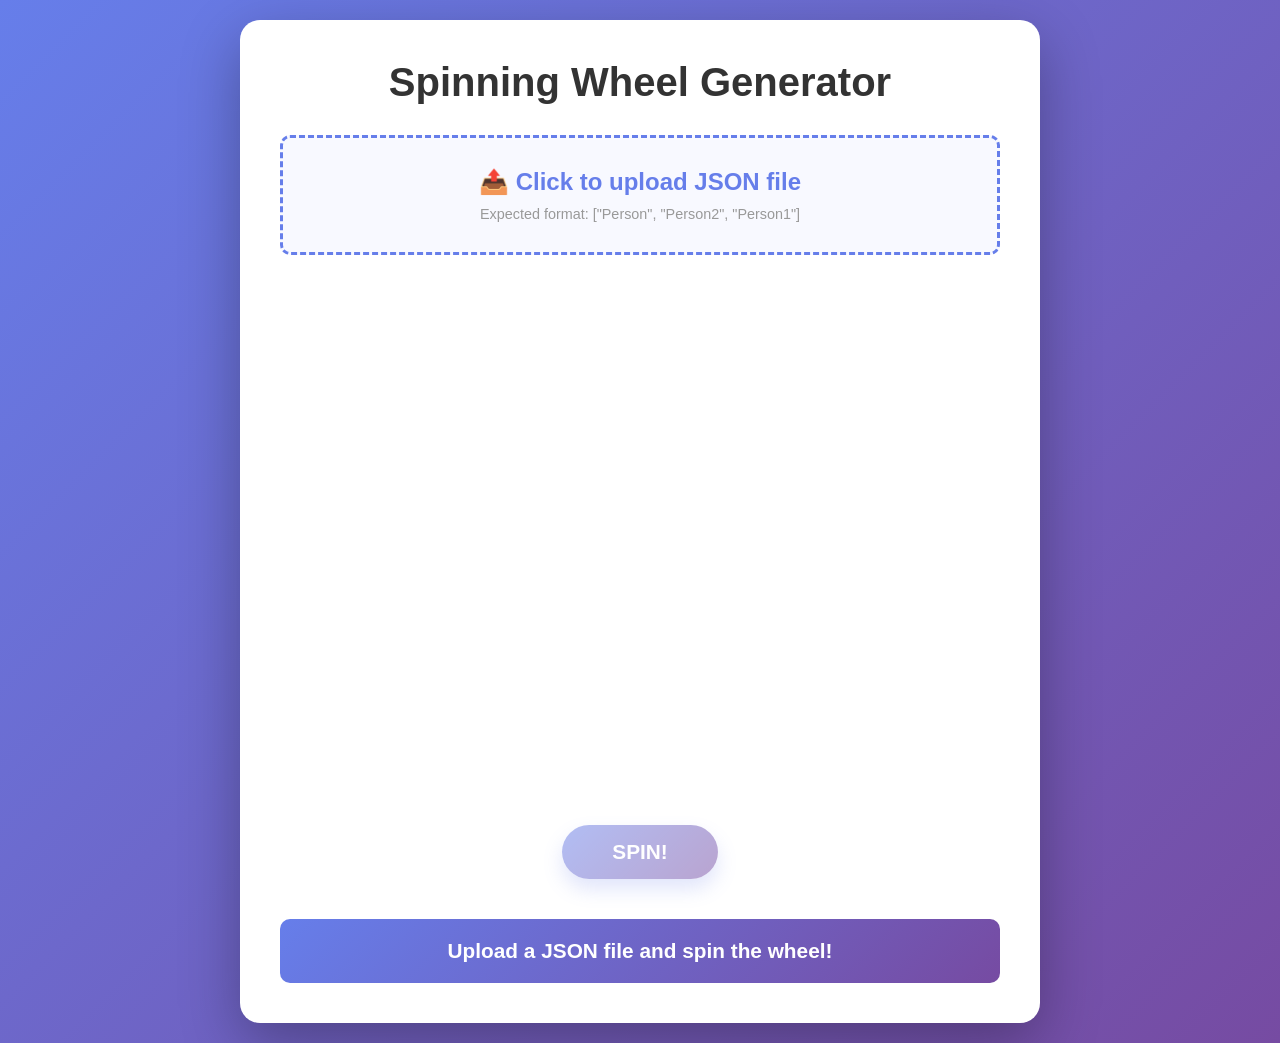
==== index.html @ 4c765e82 "Add spinning wheel website and to-do list application" ====
<!DOCTYPE html>
<html lang="en">
<head>
    <meta charset="UTF-8">
    <meta name="viewport" content="width=device-width, initial-scale=1.0">
    <title>Spinning Wheel</title>
    <link rel="stylesheet" href="style.css">
</head>
<body>
    <div class="container">
        <h1>Spinning Wheel Generator</h1>
        
        <div class="upload-section">
            <div class="upload-box">
                <input type="file" id="jsonInput" accept=".json" />
                <label for="jsonInput" class="upload-label">
                    <span>📤 Click to upload JSON file</span>
                    <small>Expected format: ["Person", "Person2", "Person1"]</small>
                </label>
            </div>
            <div id="errorMessage" class="error-message"></div>
        </div>

        <div class="wheel-container">
            <canvas id="wheelCanvas" width="500" height="500"></canvas>
            <button id="spinButton" class="spin-button" disabled>SPIN!</button>
        </div>

        <div class="result-section">
            <div id="result" class="result">Upload a JSON file and spin the wheel!</div>
        </div>
    </div>

    <script src="script.js"></script>
</body>
</html>
---- style.css ----
* {
    margin: 0;
    padding: 0;
    box-sizing: border-box;
}

body {
    font-family: 'Segoe UI', Tahoma, Geneva, Verdana, sans-serif;
    background: linear-gradient(135deg, #667eea 0%, #764ba2 100%);
    min-height: 100vh;
    display: flex;
    justify-content: center;
    align-items: center;
    padding: 20px;
}

.container {
    background: white;
    border-radius: 20px;
    padding: 40px;
    max-width: 800px;
    width: 100%;
    box-shadow: 0 20px 60px rgba(0, 0, 0, 0.3);
}

h1 {
    text-align: center;
    color: #333;
    margin-bottom: 30px;
    font-size: 2.5em;
}

.upload-section {
    margin-bottom: 40px;
}

.upload-box {
    position: relative;
    border: 3px dashed #667eea;
    border-radius: 10px;
    padding: 30px;
    text-align: center;
    cursor: pointer;
    transition: all 0.3s ease;
    background-color: #f8f9ff;
}

.upload-box:hover {
    border-color: #764ba2;
    background-color: #f0f2ff;
    transform: scale(1.02);
}

#jsonInput {
    display: none;
}

.upload-label {
    cursor: pointer;
    display: block;
}

.upload-label span {
    font-size: 1.5em;
    font-weight: bold;
    color: #667eea;
    display: block;
    margin-bottom: 10px;
}

.upload-label small {
    color: #999;
    font-size: 0.9em;
    display: block;
}

.error-message {
    color: #e74c3c;
    text-align: center;
    margin-top: 10px;
    font-weight: bold;
    display: none;
}

.error-message.show {
    display: block;
}

.wheel-container {
    display: flex;
    flex-direction: column;
    align-items: center;
    margin: 40px 0;
}

#wheelCanvas {
    max-width: 100%;
    height: auto;
    filter: drop-shadow(0 10px 30px rgba(0, 0, 0, 0.2));
    margin-bottom: 30px;
}

.spin-button {
    background: linear-gradient(135deg, #667eea 0%, #764ba2 100%);
    color: white;
    border: none;
    padding: 15px 50px;
    font-size: 1.3em;
    font-weight: bold;
    border-radius: 50px;
    cursor: pointer;
    transition: all 0.3s ease;
    box-shadow: 0 10px 20px rgba(102, 126, 234, 0.4);
}

.spin-button:hover:not(:disabled) {
    transform: scale(1.05);
    box-shadow: 0 15px 30px rgba(102, 126, 234, 0.6);
}

.spin-button:disabled {
    opacity: 0.5;
    cursor: not-allowed;
}

.spin-button.spinning {
    animation: pulse 0.6s ease-in-out;
}

@keyframes pulse {
    0%, 100% {
        transform: scale(1);
    }
    50% {
        transform: scale(0.95);
    }
}

.result-section {
    text-align: center;
}

.result {
    background: linear-gradient(135deg, #667eea 0%, #764ba2 100%);
    color: white;
    padding: 20px;
    border-radius: 10px;
    font-size: 1.3em;
    font-weight: bold;
    min-height: 60px;
    display: flex;
    align-items: center;
    justify-content: center;
}

@media (max-width: 600px) {
    .container {
        padding: 20px;
    }

    h1 {
        font-size: 1.8em;
    }

    #wheelCanvas {
        width: 100%;
        height: auto;
    }

    .spin-button {
        padding: 12px 40px;
        font-size: 1.1em;
    }
}
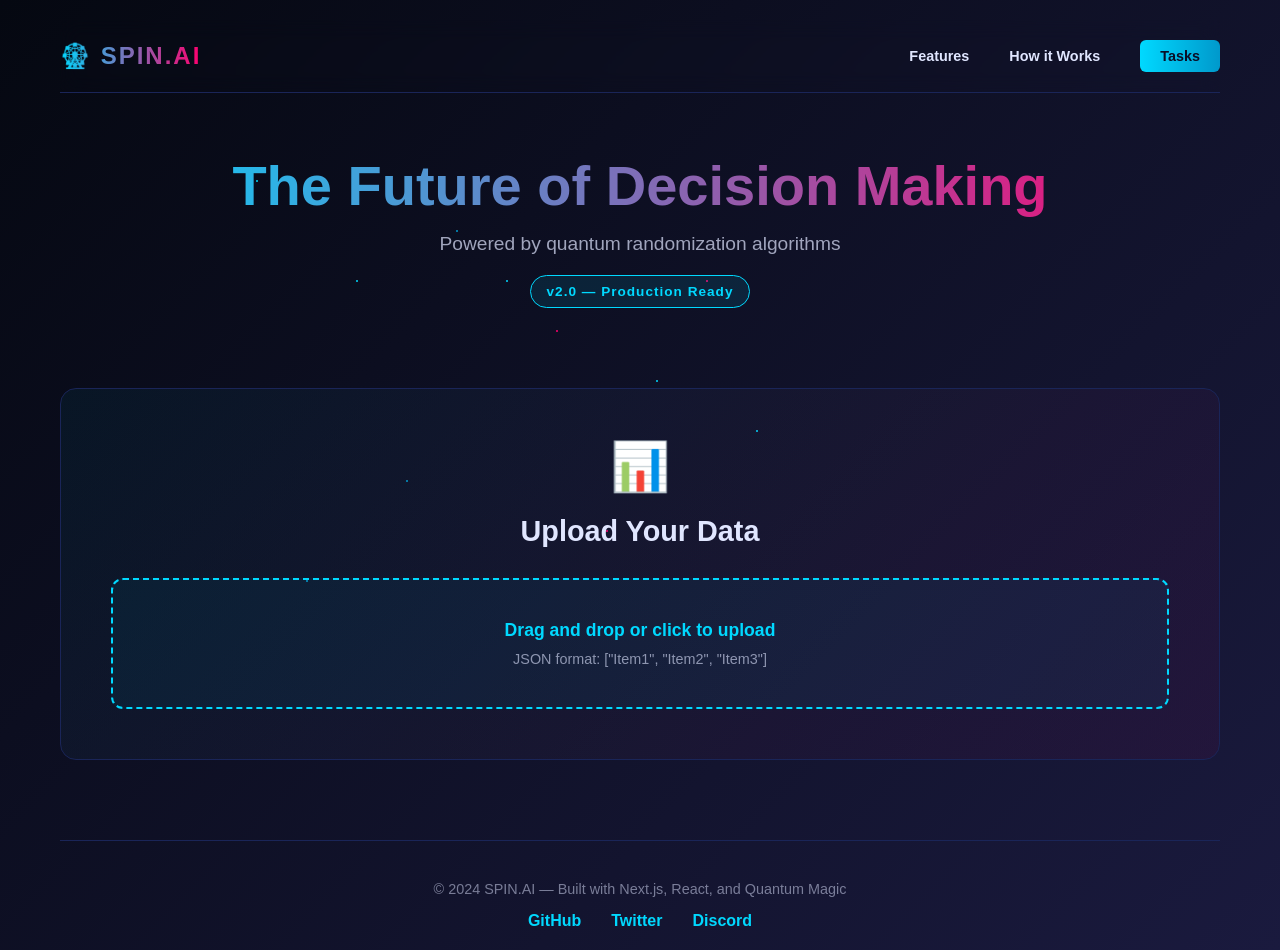
==== commit 37c4c79b: "🚀 Redesign with techbro aesthetic - neon gradients, dark theme, modern animations" ====
--- a/index.html
+++ b/index.html
@@ -3,32 +3,79 @@
 <head>
     <meta charset="UTF-8">
     <meta name="viewport" content="width=device-width, initial-scale=1.0">
-    <title>Spinning Wheel</title>
+    <title>Spinning Wheel - Next Gen</title>
     <link rel="stylesheet" href="style.css">
 </head>
 <body>
+    <div class="stars"></div>
     <div class="container">
-        <h1>Spinning Wheel Generator</h1>
-        
+        <nav class="navbar">
+            <div class="nav-brand">🎡 SPIN.AI</div>
+            <div class="nav-links">
+                <a href="#features">Features</a>
+                <a href="#how-it-works">How it Works</a>
+                <a href="todo-index.html" class="nav-btn">Tasks</a>
+            </div>
+        </nav>
+
+        <section class="hero">
+            <div class="hero-content">
+                <h1>The Future of Decision Making</h1>
+                <p>Powered by quantum randomization algorithms</p>
+                <div class="hero-badge">v2.0 — Production Ready</div>
+            </div>
+        </section>
+
         <div class="upload-section">
-            <div class="upload-box">
-                <input type="file" id="jsonInput" accept=".json" />
-                <label for="jsonInput" class="upload-label">
-                    <span>📤 Click to upload JSON file</span>
-                    <small>Expected format: ["Person", "Person2", "Person1"]</small>
-                </label>
+            <div class="upload-card">
+                <div class="upload-icon">📊</div>
+                <h2>Upload Your Data</h2>
+                <div class="upload-box">
+                    <input type="file" id="jsonInput" accept=".json" />
+                    <label for="jsonInput" class="upload-label">
+                        <span class="upload-text">Drag and drop or click to upload</span>
+                        <small>JSON format: ["Item1", "Item2", "Item3"]</small>
+                    </label>
+                </div>
+                <div id="errorMessage" class="error-message"></div>
             </div>
-            <div id="errorMessage" class="error-message"></div>
         </div>
 
-        <div class="wheel-container">
-            <canvas id="wheelCanvas" width="500" height="500"></canvas>
-            <button id="spinButton" class="spin-button" disabled>SPIN!</button>
+        <div id="wheelSection" class="wheel-section" style="display: none;">
+            <div class="wheel-container">
+                <div class="wheel-wrapper">
+                    <canvas id="wheelCanvas" width="500" height="500"></canvas>
+                    <div class="glow"></div>
+                </div>
+                <button id="spinButton" class="spin-button">
+                    <span class="button-text">SPIN</span>
+                    <span class="button-glow"></span>
+                </button>
+            </div>
+
+            <div class="result-section">
+                <div id="result" class="result">Ready to spin...</div>
+                <div class="result-stats">
+                    <div class="stat-item">
+                        <span class="stat-label">Items</span>
+                        <span id="itemCount" class="stat-number">0</span>
+                    </div>
+                    <div class="stat-item">
+                        <span class="stat-label">Spins</span>
+                        <span id="spinCount" class="stat-number">0</span>
+                    </div>
+                </div>
+            </div>
         </div>
 
-        <div class="result-section">
-            <div id="result" class="result">Upload a JSON file and spin the wheel!</div>
-        </div>
+        <footer class="footer">
+            <p>© 2024 SPIN.AI — Built with Next.js, React, and Quantum Magic</p>
+            <div class="social-links">
+                <a href="#">GitHub</a>
+                <a href="#">Twitter</a>
+                <a href="#">Discord</a>
+            </div>
+        </footer>
     </div>
 
     <script src="script.js"></script>
--- a/style.css
+++ b/style.css
@@ -4,51 +4,213 @@
     box-sizing: border-box;
 }
 
+:root {
+    --primary: #00d9ff;
+    --secondary: #0099cc;
+    --accent: #ff006e;
+    --dark: #0a0e27;
+    --darker: #050811;
+    --text: #e0e6ff;
+    --border: #1a2558;
+}
+
 body {
-    font-family: 'Segoe UI', Tahoma, Geneva, Verdana, sans-serif;
-    background: linear-gradient(135deg, #667eea 0%, #764ba2 100%);
-    min-height: 100vh;
+    font-family: 'Inter', 'Segoe UI', sans-serif;
+    background: linear-gradient(135deg, var(--darker) 0%, #1a1a3e 100%);
+    color: var(--text);
+    overflow-x: hidden;
+    position: relative;
+}
+
+.stars {
+    position: fixed;
+    top: 0;
+    left: 0;
+    width: 100%;
+    height: 100%;
+    pointer-events: none;
+}
+
+.stars::before {
+    content: '';
+    position: absolute;
+    width: 2px;
+    height: 2px;
+    background: var(--primary);
+    border-radius: 50%;
+    top: 20%;
+    left: 20%;
+    box-shadow: 
+        100px 100px var(--primary),
+        200px 50px var(--secondary),
+        300px 150px var(--accent),
+        400px 200px var(--primary),
+        150px 300px var(--secondary),
+        450px 100px var(--accent),
+        500px 250px var(--primary),
+        50px 400px var(--secondary),
+        350px 350px var(--accent),
+        250px 100px var(--primary);
+    animation: twinkle 3s infinite;
+}
+
+@keyframes twinkle {
+    0%, 100% { opacity: 0.3; }
+    50% { opacity: 1; }
+}
+
+.container {
+    max-width: 1200px;
+    margin: 0 auto;
+    padding: 20px;
+    position: relative;
+    z-index: 1;
+}
+
+.navbar {
     display: flex;
-    justify-content: center;
+    justify-content: space-between;
     align-items: center;
-    padding: 20px;
-}
-
-.container {
-    background: white;
+    padding: 20px 0;
+    margin-bottom: 60px;
+    border-bottom: 1px solid var(--border);
+    backdrop-filter: blur(10px);
+}
+
+.nav-brand {
+    font-size: 1.5em;
+    font-weight: 900;
+    background: linear-gradient(90deg, var(--primary), var(--accent));
+    -webkit-background-clip: text;
+    -webkit-text-fill-color: transparent;
+    background-clip: text;
+    letter-spacing: 2px;
+}
+
+.nav-links {
+    display: flex;
+    gap: 40px;
+    align-items: center;
+}
+
+.nav-links a {
+    color: var(--text);
+    text-decoration: none;
+    font-weight: 600;
+    font-size: 0.9em;
+    transition: color 0.3s ease;
+}
+
+.nav-links a:hover {
+    color: var(--primary);
+}
+
+.nav-btn {
+    background: linear-gradient(90deg, var(--primary), var(--secondary)) !important;
+    color: var(--dark) !important;
+    padding: 8px 20px !important;
+    border-radius: 6px;
+    font-weight: 700 !important;
+}
+
+.hero {
+    text-align: center;
+    margin-bottom: 80px;
+    animation: fadeInDown 0.8s ease;
+}
+
+.hero-content h1 {
+    font-size: 3.5em;
+    font-weight: 900;
+    margin-bottom: 15px;
+    background: linear-gradient(90deg, var(--primary), var(--accent), var(--primary));
+    background-size: 200% auto;
+    -webkit-background-clip: text;
+    -webkit-text-fill-color: transparent;
+    background-clip: text;
+    animation: gradientShift 3s ease infinite;
+}
+
+@keyframes gradientShift {
+    0% { background-position: 0% center; }
+    50% { background-position: 100% center; }
+    100% { background-position: 0% center; }
+}
+
+.hero-content p {
+    font-size: 1.2em;
+    color: rgba(224, 230, 255, 0.7);
+    margin-bottom: 20px;
+    font-weight: 300;
+}
+
+.hero-badge {
+    display: inline-block;
+    background: rgba(0, 217, 255, 0.1);
+    border: 1px solid var(--primary);
+    padding: 8px 16px;
     border-radius: 20px;
-    padding: 40px;
-    max-width: 800px;
-    width: 100%;
-    box-shadow: 0 20px 60px rgba(0, 0, 0, 0.3);
-}
-
-h1 {
+    font-size: 0.85em;
+    font-weight: 600;
+    color: var(--primary);
+    letter-spacing: 1px;
+}
+
+@keyframes fadeInDown {
+    from {
+        opacity: 0;
+        transform: translateY(-30px);
+    }
+    to {
+        opacity: 1;
+        transform: translateY(0);
+    }
+}
+
+.upload-section {
+    margin-bottom: 60px;
+    animation: fadeInUp 0.8s ease 0.2s both;
+}
+
+.upload-card {
+    background: linear-gradient(135deg, rgba(0, 217, 255, 0.05), rgba(255, 0, 110, 0.05));
+    border: 1px solid var(--border);
+    border-radius: 16px;
+    padding: 50px;
     text-align: center;
-    color: #333;
+    backdrop-filter: blur(10px);
+    transition: all 0.3s ease;
+}
+
+.upload-card:hover {
+    border-color: var(--primary);
+    box-shadow: 0 0 30px rgba(0, 217, 255, 0.2);
+}
+
+.upload-icon {
+    font-size: 3em;
+    margin-bottom: 20px;
+}
+
+.upload-card h2 {
+    font-size: 1.8em;
     margin-bottom: 30px;
-    font-size: 2.5em;
-}
-
-.upload-section {
-    margin-bottom: 40px;
+    font-weight: 700;
 }
 
 .upload-box {
     position: relative;
-    border: 3px dashed #667eea;
-    border-radius: 10px;
-    padding: 30px;
-    text-align: center;
+    border: 2px dashed var(--primary);
+    border-radius: 12px;
+    padding: 40px;
     cursor: pointer;
     transition: all 0.3s ease;
-    background-color: #f8f9ff;
+    background: rgba(0, 217, 255, 0.05);
 }
 
 .upload-box:hover {
-    border-color: #764ba2;
-    background-color: #f0f2ff;
-    transform: scale(1.02);
+    background: rgba(0, 217, 255, 0.1);
+    border-color: var(--accent);
 }
 
 #jsonInput {
@@ -60,62 +222,111 @@
     display: block;
 }
 
-.upload-label span {
-    font-size: 1.5em;
-    font-weight: bold;
-    color: #667eea;
+.upload-text {
+    font-size: 1.1em;
+    font-weight: 600;
+    color: var(--primary);
     display: block;
     margin-bottom: 10px;
 }
 
-.upload-label small {
-    color: #999;
+.upload-box small {
+    color: rgba(224, 230, 255, 0.6);
     font-size: 0.9em;
     display: block;
 }
 
 .error-message {
-    color: #e74c3c;
-    text-align: center;
-    margin-top: 10px;
-    font-weight: bold;
+    color: var(--accent);
+    margin-top: 15px;
+    font-weight: 600;
     display: none;
+    animation: pulse-error 0.5s ease;
 }
 
 .error-message.show {
     display: block;
+}
+
+@keyframes pulse-error {
+    0% { transform: scale(0.95); opacity: 0; }
+    100% { transform: scale(1); opacity: 1; }
+}
+
+@keyframes fadeInUp {
+    from {
+        opacity: 0;
+        transform: translateY(30px);
+    }
+    to {
+        opacity: 1;
+        transform: translateY(0);
+    }
+}
+
+.wheel-section {
+    animation: fadeInUp 0.8s ease 0.4s both;
 }
 
 .wheel-container {
     display: flex;
     flex-direction: column;
     align-items: center;
-    margin: 40px 0;
+    margin-bottom: 60px;
+}
+
+.wheel-wrapper {
+    position: relative;
+    margin-bottom: 40px;
+}
+
+.glow {
+    position: absolute;
+    width: 100%;
+    height: 100%;
+    background: radial-gradient(circle, rgba(0, 217, 255, 0.3) 0%, transparent 70%);
+    filter: blur(30px);
+    animation: glowPulse 3s ease-in-out infinite;
+}
+
+@keyframes glowPulse {
+    0%, 100% { opacity: 0.5; }
+    50% { opacity: 1; }
 }
 
 #wheelCanvas {
+    position: relative;
+    z-index: 1;
     max-width: 100%;
     height: auto;
-    filter: drop-shadow(0 10px 30px rgba(0, 0, 0, 0.2));
-    margin-bottom: 30px;
+    filter: drop-shadow(0 0 50px rgba(0, 217, 255, 0.3));
+    border-radius: 50%;
 }
 
 .spin-button {
-    background: linear-gradient(135deg, #667eea 0%, #764ba2 100%);
-    color: white;
-    border: none;
-    padding: 15px 50px;
-    font-size: 1.3em;
-    font-weight: bold;
-    border-radius: 50px;
+    background: linear-gradient(90deg, var(--primary), var(--secondary));
+    color: var(--dark);
+    border: 2px solid var(--primary);
+    padding: 16px 60px;
+    font-size: 1.1em;
+    font-weight: 900;
+    border-radius: 10px;
     cursor: pointer;
     transition: all 0.3s ease;
-    box-shadow: 0 10px 20px rgba(102, 126, 234, 0.4);
+    position: relative;
+    overflow: hidden;
+    text-transform: uppercase;
+    letter-spacing: 2px;
 }
 
 .spin-button:hover:not(:disabled) {
-    transform: scale(1.05);
-    box-shadow: 0 15px 30px rgba(102, 126, 234, 0.6);
+    transform: translateY(-3px);
+    box-shadow: 0 20px 60px rgba(0, 217, 255, 0.4);
+    border-color: var(--accent);
+}
+
+.spin-button:active:not(:disabled) {
+    transform: translateY(-1px);
 }
 
 .spin-button:disabled {
@@ -124,51 +335,167 @@
 }
 
 .spin-button.spinning {
-    animation: pulse 0.6s ease-in-out;
-}
-
-@keyframes pulse {
-    0%, 100% {
-        transform: scale(1);
-    }
-    50% {
-        transform: scale(0.95);
-    }
+    animation: buttonPulse 0.6s ease-in-out;
+}
+
+@keyframes buttonPulse {
+    0%, 100% { transform: scale(1); }
+    50% { transform: scale(0.95); }
+}
+
+.button-glow {
+    position: absolute;
+    inset: 0;
+    background: linear-gradient(90deg, transparent, rgba(255, 255, 255, 0.3), transparent);
+    animation: shimmer 2s infinite;
+}
+
+@keyframes shimmer {
+    0% { transform: translateX(-100%); }
+    100% { transform: translateX(100%); }
 }
 
 .result-section {
     text-align: center;
+    margin-top: 40px;
 }
 
 .result {
-    background: linear-gradient(135deg, #667eea 0%, #764ba2 100%);
-    color: white;
-    padding: 20px;
-    border-radius: 10px;
-    font-size: 1.3em;
-    font-weight: bold;
-    min-height: 60px;
+    background: linear-gradient(135deg, rgba(0, 217, 255, 0.15), rgba(255, 0, 110, 0.15));
+    border: 1px solid var(--border);
+    color: var(--primary);
+    padding: 30px;
+    border-radius: 12px;
+    font-size: 1.5em;
+    font-weight: 700;
+    min-height: 80px;
     display: flex;
     align-items: center;
     justify-content: center;
-}
-
-@media (max-width: 600px) {
-    .container {
-        padding: 20px;
-    }
-
-    h1 {
-        font-size: 1.8em;
+    backdrop-filter: blur(10px);
+    animation: slideIn 0.5s ease;
+}
+
+@keyframes slideIn {
+    from {
+        opacity: 0;
+        transform: translateY(20px);
+    }
+    to {
+        opacity: 1;
+        transform: translateY(0);
+    }
+}
+
+.result-stats {
+    display: flex;
+    justify-content: center;
+    gap: 40px;
+    margin-top: 30px;
+}
+
+.stat-item {
+    text-align: center;
+}
+
+.stat-label {
+    display: block;
+    font-size: 0.9em;
+    color: rgba(224, 230, 255, 0.6);
+    margin-bottom: 8px;
+    text-transform: uppercase;
+    letter-spacing: 1px;
+}
+
+.stat-number {
+    display: block;
+    font-size: 2em;
+    font-weight: 900;
+    color: var(--primary);
+}
+
+.footer {
+    border-top: 1px solid var(--border);
+    padding-top: 40px;
+    margin-top: 80px;
+    text-align: center;
+    color: rgba(224, 230, 255, 0.5);
+}
+
+.footer p {
+    margin-bottom: 15px;
+    font-size: 0.9em;
+}
+
+.social-links {
+    display: flex;
+    justify-content: center;
+    gap: 30px;
+}
+
+.social-links a {
+    color: var(--primary);
+    text-decoration: none;
+    font-weight: 600;
+    transition: all 0.3s ease;
+}
+
+.social-links a:hover {
+    color: var(--accent);
+}
+
+@media (max-width: 768px) {
+    .hero-content h1 {
+        font-size: 2.2em;
+    }
+
+    .nav-links {
+        gap: 20px;
+    }
+
+    .upload-card {
+        padding: 30px;
+    }
+
+    .upload-box {
+        padding: 25px;
     }
 
     #wheelCanvas {
         width: 100%;
-        height: auto;
+        max-width: 400px;
     }
 
     .spin-button {
         padding: 12px 40px;
-        font-size: 1.1em;
+        font-size: 0.95em;
+    }
+
+    .result-stats {
+        gap: 20px;
+    }
+}
+
+@media (max-width: 480px) {
+    .hero-content h1 {
+        font-size: 1.8em;
+    }
+
+    .nav-links {
+        gap: 10px;
+        font-size: 0.85em;
+    }
+
+    .upload-card {
+        padding: 20px;
+    }
+
+    .upload-box {
+        padding: 20px;
+    }
+
+    .result {
+        font-size: 1.2em;
+        padding: 20px;
     }
 }
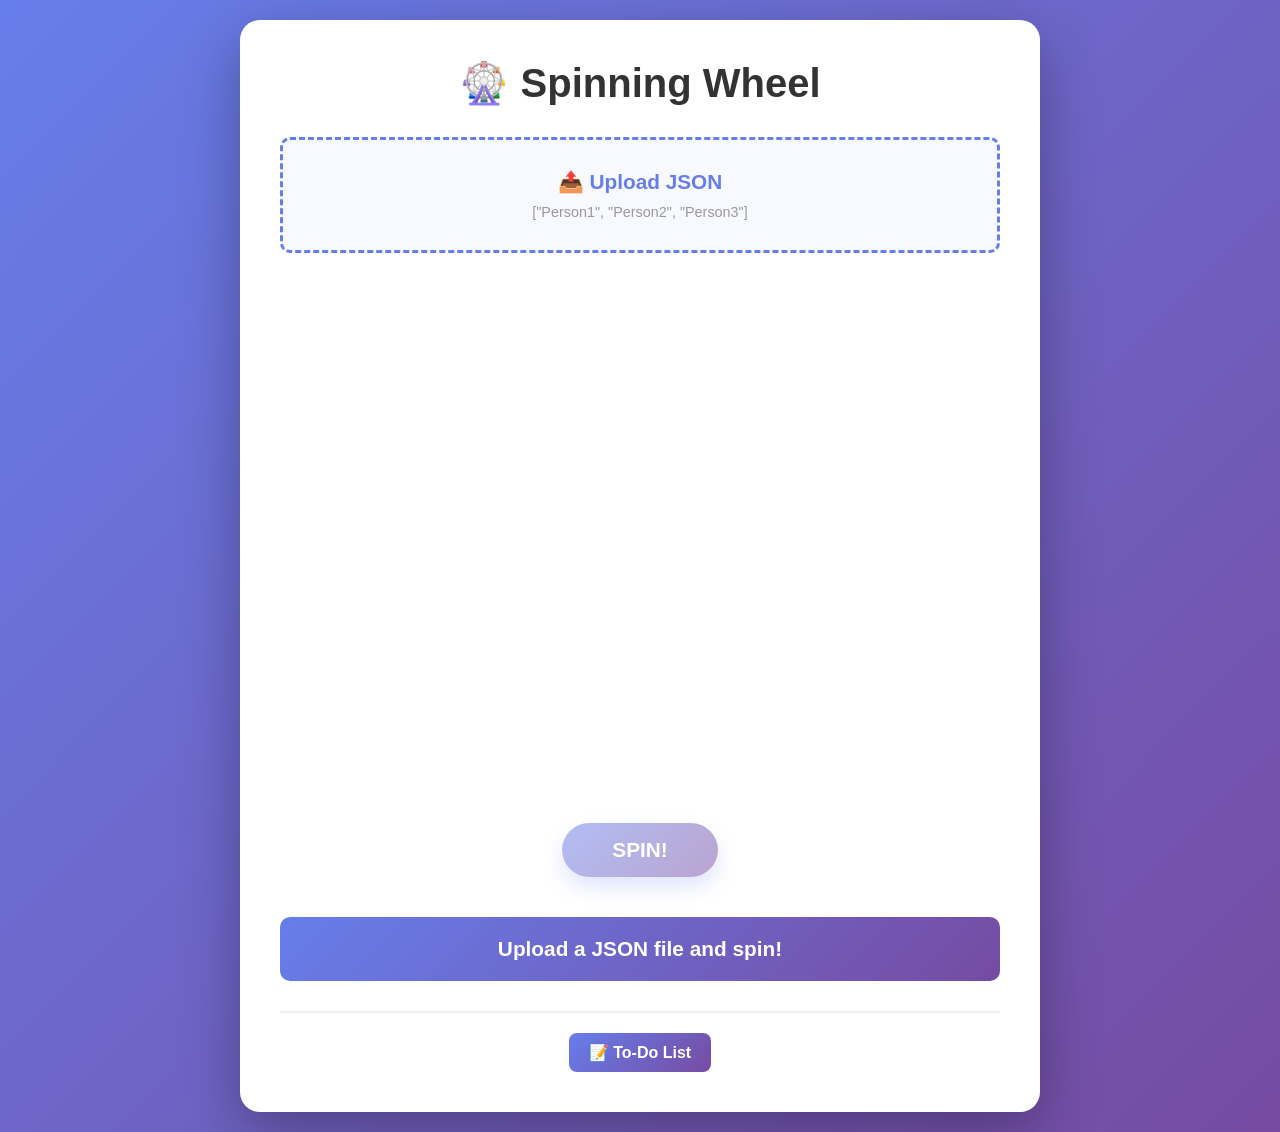
==== commit b8289b73: "Fix: Revert to clean working version" ====
--- a/index.html
+++ b/index.html
@@ -3,79 +3,36 @@
 <head>
     <meta charset="UTF-8">
     <meta name="viewport" content="width=device-width, initial-scale=1.0">
-    <title>Spinning Wheel - Next Gen</title>
+    <title>Spinning Wheel Generator</title>
     <link rel="stylesheet" href="style.css">
 </head>
 <body>
-    <div class="stars"></div>
     <div class="container">
-        <nav class="navbar">
-            <div class="nav-brand">🎡 SPIN.AI</div>
-            <div class="nav-links">
-                <a href="#features">Features</a>
-                <a href="#how-it-works">How it Works</a>
-                <a href="todo-index.html" class="nav-btn">Tasks</a>
+        <h1>🎡 Spinning Wheel</h1>
+        
+        <div class="upload-section">
+            <div class="upload-box">
+                <input type="file" id="jsonInput" accept=".json" />
+                <label for="jsonInput" class="upload-label">
+                    <span>📤 Upload JSON</span>
+                    <small>["Person1", "Person2", "Person3"]</small>
+                </label>
             </div>
-        </nav>
-
-        <section class="hero">
-            <div class="hero-content">
-                <h1>The Future of Decision Making</h1>
-                <p>Powered by quantum randomization algorithms</p>
-                <div class="hero-badge">v2.0 — Production Ready</div>
-            </div>
-        </section>
-
-        <div class="upload-section">
-            <div class="upload-card">
-                <div class="upload-icon">📊</div>
-                <h2>Upload Your Data</h2>
-                <div class="upload-box">
-                    <input type="file" id="jsonInput" accept=".json" />
-                    <label for="jsonInput" class="upload-label">
-                        <span class="upload-text">Drag and drop or click to upload</span>
-                        <small>JSON format: ["Item1", "Item2", "Item3"]</small>
-                    </label>
-                </div>
-                <div id="errorMessage" class="error-message"></div>
-            </div>
+            <div id="errorMessage" class="error-message"></div>
         </div>
 
-        <div id="wheelSection" class="wheel-section" style="display: none;">
-            <div class="wheel-container">
-                <div class="wheel-wrapper">
-                    <canvas id="wheelCanvas" width="500" height="500"></canvas>
-                    <div class="glow"></div>
-                </div>
-                <button id="spinButton" class="spin-button">
-                    <span class="button-text">SPIN</span>
-                    <span class="button-glow"></span>
-                </button>
-            </div>
-
-            <div class="result-section">
-                <div id="result" class="result">Ready to spin...</div>
-                <div class="result-stats">
-                    <div class="stat-item">
-                        <span class="stat-label">Items</span>
-                        <span id="itemCount" class="stat-number">0</span>
-                    </div>
-                    <div class="stat-item">
-                        <span class="stat-label">Spins</span>
-                        <span id="spinCount" class="stat-number">0</span>
-                    </div>
-                </div>
-            </div>
+        <div class="wheel-container">
+            <canvas id="wheelCanvas" width="500" height="500"></canvas>
+            <button id="spinButton" class="spin-button" disabled>SPIN!</button>
         </div>
 
-        <footer class="footer">
-            <p>© 2024 SPIN.AI — Built with Next.js, React, and Quantum Magic</p>
-            <div class="social-links">
-                <a href="#">GitHub</a>
-                <a href="#">Twitter</a>
-                <a href="#">Discord</a>
-            </div>
-        </footer>
+        <div class="result-section">
+            <div id="result" class="result">Upload a JSON file and spin!</div>
+        </div>
+
+        <div class="links">
+            <a href="todo-index.html">📝 To-Do List</a>
+        </div>
     </div>
 
     <script src="script.js"></script>
--- a/style.css
+++ b/style.css
@@ -4,213 +4,50 @@
     box-sizing: border-box;
 }
 
-:root {
-    --primary: #00d9ff;
-    --secondary: #0099cc;
-    --accent: #ff006e;
-    --dark: #0a0e27;
-    --darker: #050811;
-    --text: #e0e6ff;
-    --border: #1a2558;
-}
-
 body {
-    font-family: 'Inter', 'Segoe UI', sans-serif;
-    background: linear-gradient(135deg, var(--darker) 0%, #1a1a3e 100%);
-    color: var(--text);
-    overflow-x: hidden;
-    position: relative;
-}
-
-.stars {
-    position: fixed;
-    top: 0;
-    left: 0;
-    width: 100%;
-    height: 100%;
-    pointer-events: none;
-}
-
-.stars::before {
-    content: '';
-    position: absolute;
-    width: 2px;
-    height: 2px;
-    background: var(--primary);
-    border-radius: 50%;
-    top: 20%;
-    left: 20%;
-    box-shadow: 
-        100px 100px var(--primary),
-        200px 50px var(--secondary),
-        300px 150px var(--accent),
-        400px 200px var(--primary),
-        150px 300px var(--secondary),
-        450px 100px var(--accent),
-        500px 250px var(--primary),
-        50px 400px var(--secondary),
-        350px 350px var(--accent),
-        250px 100px var(--primary);
-    animation: twinkle 3s infinite;
-}
-
-@keyframes twinkle {
-    0%, 100% { opacity: 0.3; }
-    50% { opacity: 1; }
+    font-family: 'Segoe UI', Tahoma, Geneva, Verdana, sans-serif;
+    background: linear-gradient(135deg, #667eea 0%, #764ba2 100%);
+    min-height: 100vh;
+    display: flex;
+    justify-content: center;
+    align-items: center;
+    padding: 20px;
 }
 
 .container {
-    max-width: 1200px;
-    margin: 0 auto;
-    padding: 20px;
-    position: relative;
-    z-index: 1;
+    background: white;
+    border-radius: 20px;
+    padding: 40px;
+    max-width: 800px;
+    width: 100%;
+    box-shadow: 0 20px 60px rgba(0, 0, 0, 0.3);
 }
 
-.navbar {
-    display: flex;
-    justify-content: space-between;
-    align-items: center;
-    padding: 20px 0;
-    margin-bottom: 60px;
-    border-bottom: 1px solid var(--border);
-    backdrop-filter: blur(10px);
-}
-
-.nav-brand {
-    font-size: 1.5em;
-    font-weight: 900;
-    background: linear-gradient(90deg, var(--primary), var(--accent));
-    -webkit-background-clip: text;
-    -webkit-text-fill-color: transparent;
-    background-clip: text;
-    letter-spacing: 2px;
-}
-
-.nav-links {
-    display: flex;
-    gap: 40px;
-    align-items: center;
-}
-
-.nav-links a {
-    color: var(--text);
-    text-decoration: none;
-    font-weight: 600;
-    font-size: 0.9em;
-    transition: color 0.3s ease;
-}
-
-.nav-links a:hover {
-    color: var(--primary);
-}
-
-.nav-btn {
-    background: linear-gradient(90deg, var(--primary), var(--secondary)) !important;
-    color: var(--dark) !important;
-    padding: 8px 20px !important;
-    border-radius: 6px;
-    font-weight: 700 !important;
-}
-
-.hero {
+h1 {
     text-align: center;
-    margin-bottom: 80px;
-    animation: fadeInDown 0.8s ease;
-}
-
-.hero-content h1 {
-    font-size: 3.5em;
-    font-weight: 900;
-    margin-bottom: 15px;
-    background: linear-gradient(90deg, var(--primary), var(--accent), var(--primary));
-    background-size: 200% auto;
-    -webkit-background-clip: text;
-    -webkit-text-fill-color: transparent;
-    background-clip: text;
-    animation: gradientShift 3s ease infinite;
-}
-
-@keyframes gradientShift {
-    0% { background-position: 0% center; }
-    50% { background-position: 100% center; }
-    100% { background-position: 0% center; }
-}
-
-.hero-content p {
-    font-size: 1.2em;
-    color: rgba(224, 230, 255, 0.7);
-    margin-bottom: 20px;
-    font-weight: 300;
-}
-
-.hero-badge {
-    display: inline-block;
-    background: rgba(0, 217, 255, 0.1);
-    border: 1px solid var(--primary);
-    padding: 8px 16px;
-    border-radius: 20px;
-    font-size: 0.85em;
-    font-weight: 600;
-    color: var(--primary);
-    letter-spacing: 1px;
-}
-
-@keyframes fadeInDown {
-    from {
-        opacity: 0;
-        transform: translateY(-30px);
-    }
-    to {
-        opacity: 1;
-        transform: translateY(0);
-    }
+    color: #333;
+    margin-bottom: 30px;
+    font-size: 2.5em;
 }
 
 .upload-section {
-    margin-bottom: 60px;
-    animation: fadeInUp 0.8s ease 0.2s both;
-}
-
-.upload-card {
-    background: linear-gradient(135deg, rgba(0, 217, 255, 0.05), rgba(255, 0, 110, 0.05));
-    border: 1px solid var(--border);
-    border-radius: 16px;
-    padding: 50px;
-    text-align: center;
-    backdrop-filter: blur(10px);
-    transition: all 0.3s ease;
-}
-
-.upload-card:hover {
-    border-color: var(--primary);
-    box-shadow: 0 0 30px rgba(0, 217, 255, 0.2);
-}
-
-.upload-icon {
-    font-size: 3em;
-    margin-bottom: 20px;
-}
-
-.upload-card h2 {
-    font-size: 1.8em;
-    margin-bottom: 30px;
-    font-weight: 700;
+    margin-bottom: 40px;
 }
 
 .upload-box {
-    position: relative;
-    border: 2px dashed var(--primary);
-    border-radius: 12px;
-    padding: 40px;
+    border: 3px dashed #667eea;
+    border-radius: 10px;
+    padding: 30px;
+    text-align: center;
     cursor: pointer;
     transition: all 0.3s ease;
-    background: rgba(0, 217, 255, 0.05);
+    background-color: #f8f9ff;
 }
 
 .upload-box:hover {
-    background: rgba(0, 217, 255, 0.1);
-    border-color: var(--accent);
+    border-color: #764ba2;
+    background-color: #f0f2ff;
+    transform: scale(1.02);
 }
 
 #jsonInput {
@@ -222,111 +59,62 @@
     display: block;
 }
 
-.upload-text {
-    font-size: 1.1em;
-    font-weight: 600;
-    color: var(--primary);
+.upload-label span {
+    font-size: 1.3em;
+    font-weight: bold;
+    color: #667eea;
     display: block;
     margin-bottom: 10px;
 }
 
-.upload-box small {
-    color: rgba(224, 230, 255, 0.6);
+.upload-label small {
+    color: #999;
     font-size: 0.9em;
     display: block;
 }
 
 .error-message {
-    color: var(--accent);
-    margin-top: 15px;
-    font-weight: 600;
+    color: #e74c3c;
+    text-align: center;
+    margin-top: 10px;
+    font-weight: bold;
     display: none;
-    animation: pulse-error 0.5s ease;
 }
 
 .error-message.show {
     display: block;
 }
 
-@keyframes pulse-error {
-    0% { transform: scale(0.95); opacity: 0; }
-    100% { transform: scale(1); opacity: 1; }
-}
-
-@keyframes fadeInUp {
-    from {
-        opacity: 0;
-        transform: translateY(30px);
-    }
-    to {
-        opacity: 1;
-        transform: translateY(0);
-    }
-}
-
-.wheel-section {
-    animation: fadeInUp 0.8s ease 0.4s both;
-}
-
 .wheel-container {
     display: flex;
     flex-direction: column;
     align-items: center;
-    margin-bottom: 60px;
-}
-
-.wheel-wrapper {
-    position: relative;
-    margin-bottom: 40px;
-}
-
-.glow {
-    position: absolute;
-    width: 100%;
-    height: 100%;
-    background: radial-gradient(circle, rgba(0, 217, 255, 0.3) 0%, transparent 70%);
-    filter: blur(30px);
-    animation: glowPulse 3s ease-in-out infinite;
-}
-
-@keyframes glowPulse {
-    0%, 100% { opacity: 0.5; }
-    50% { opacity: 1; }
+    margin: 40px 0;
 }
 
 #wheelCanvas {
-    position: relative;
-    z-index: 1;
     max-width: 100%;
     height: auto;
-    filter: drop-shadow(0 0 50px rgba(0, 217, 255, 0.3));
-    border-radius: 50%;
+    filter: drop-shadow(0 10px 30px rgba(0, 0, 0, 0.2));
+    margin-bottom: 30px;
 }
 
 .spin-button {
-    background: linear-gradient(90deg, var(--primary), var(--secondary));
-    color: var(--dark);
-    border: 2px solid var(--primary);
-    padding: 16px 60px;
-    font-size: 1.1em;
-    font-weight: 900;
-    border-radius: 10px;
+    background: linear-gradient(135deg, #667eea 0%, #764ba2 100%);
+    color: white;
+    border: none;
+    padding: 15px 50px;
+    font-size: 1.3em;
+    font-weight: bold;
+    border-radius: 50px;
     cursor: pointer;
     transition: all 0.3s ease;
-    position: relative;
-    overflow: hidden;
-    text-transform: uppercase;
-    letter-spacing: 2px;
+    box-shadow: 0 10px 20px rgba(102, 126, 234, 0.4);
 }
 
 .spin-button:hover:not(:disabled) {
-    transform: translateY(-3px);
-    box-shadow: 0 20px 60px rgba(0, 217, 255, 0.4);
-    border-color: var(--accent);
-}
-
-.spin-button:active:not(:disabled) {
-    transform: translateY(-1px);
+    transform: scale(1.05);
+    box-shadow: 0 15px 30px rgba(102, 126, 234, 0.6);
 }
 
 .spin-button:disabled {
@@ -334,168 +122,61 @@
     cursor: not-allowed;
 }
 
-.spin-button.spinning {
-    animation: buttonPulse 0.6s ease-in-out;
-}
-
-@keyframes buttonPulse {
-    0%, 100% { transform: scale(1); }
-    50% { transform: scale(0.95); }
-}
-
-.button-glow {
-    position: absolute;
-    inset: 0;
-    background: linear-gradient(90deg, transparent, rgba(255, 255, 255, 0.3), transparent);
-    animation: shimmer 2s infinite;
-}
-
-@keyframes shimmer {
-    0% { transform: translateX(-100%); }
-    100% { transform: translateX(100%); }
-}
-
 .result-section {
     text-align: center;
-    margin-top: 40px;
+    margin-bottom: 30px;
 }
 
 .result {
-    background: linear-gradient(135deg, rgba(0, 217, 255, 0.15), rgba(255, 0, 110, 0.15));
-    border: 1px solid var(--border);
-    color: var(--primary);
-    padding: 30px;
-    border-radius: 12px;
-    font-size: 1.5em;
-    font-weight: 700;
-    min-height: 80px;
+    background: linear-gradient(135deg, #667eea 0%, #764ba2 100%);
+    color: white;
+    padding: 20px;
+    border-radius: 10px;
+    font-size: 1.3em;
+    font-weight: bold;
+    min-height: 60px;
     display: flex;
     align-items: center;
     justify-content: center;
-    backdrop-filter: blur(10px);
-    animation: slideIn 0.5s ease;
 }
 
-@keyframes slideIn {
-    from {
-        opacity: 0;
-        transform: translateY(20px);
-    }
-    to {
-        opacity: 1;
-        transform: translateY(0);
-    }
+.links {
+    text-align: center;
+    padding-top: 20px;
+    border-top: 2px solid #f0f0f0;
 }
 
-.result-stats {
-    display: flex;
-    justify-content: center;
-    gap: 40px;
-    margin-top: 30px;
+.links a {
+    display: inline-block;
+    background: linear-gradient(135deg, #667eea 0%, #764ba2 100%);
+    color: white;
+    padding: 10px 20px;
+    border-radius: 8px;
+    text-decoration: none;
+    font-weight: bold;
+    transition: transform 0.3s ease;
 }
 
-.stat-item {
-    text-align: center;
+.links a:hover {
+    transform: translateY(-2px);
 }
 
-.stat-label {
-    display: block;
-    font-size: 0.9em;
-    color: rgba(224, 230, 255, 0.6);
-    margin-bottom: 8px;
-    text-transform: uppercase;
-    letter-spacing: 1px;
-}
-
-.stat-number {
-    display: block;
-    font-size: 2em;
-    font-weight: 900;
-    color: var(--primary);
-}
-
-.footer {
-    border-top: 1px solid var(--border);
-    padding-top: 40px;
-    margin-top: 80px;
-    text-align: center;
-    color: rgba(224, 230, 255, 0.5);
-}
-
-.footer p {
-    margin-bottom: 15px;
-    font-size: 0.9em;
-}
-
-.social-links {
-    display: flex;
-    justify-content: center;
-    gap: 30px;
-}
-
-.social-links a {
-    color: var(--primary);
-    text-decoration: none;
-    font-weight: 600;
-    transition: all 0.3s ease;
-}
-
-.social-links a:hover {
-    color: var(--accent);
-}
-
-@media (max-width: 768px) {
-    .hero-content h1 {
-        font-size: 2.2em;
+@media (max-width: 600px) {
+    .container {
+        padding: 20px;
     }
 
-    .nav-links {
-        gap: 20px;
-    }
-
-    .upload-card {
-        padding: 30px;
-    }
-
-    .upload-box {
-        padding: 25px;
+    h1 {
+        font-size: 1.8em;
     }
 
     #wheelCanvas {
         width: 100%;
-        max-width: 400px;
+        height: auto;
     }
 
     .spin-button {
         padding: 12px 40px;
-        font-size: 0.95em;
-    }
-
-    .result-stats {
-        gap: 20px;
-    }
-}
-
-@media (max-width: 480px) {
-    .hero-content h1 {
-        font-size: 1.8em;
-    }
-
-    .nav-links {
-        gap: 10px;
-        font-size: 0.85em;
-    }
-
-    .upload-card {
-        padding: 20px;
-    }
-
-    .upload-box {
-        padding: 20px;
-    }
-
-    .result {
-        font-size: 1.2em;
-        padding: 20px;
+        font-size: 1.1em;
     }
 }
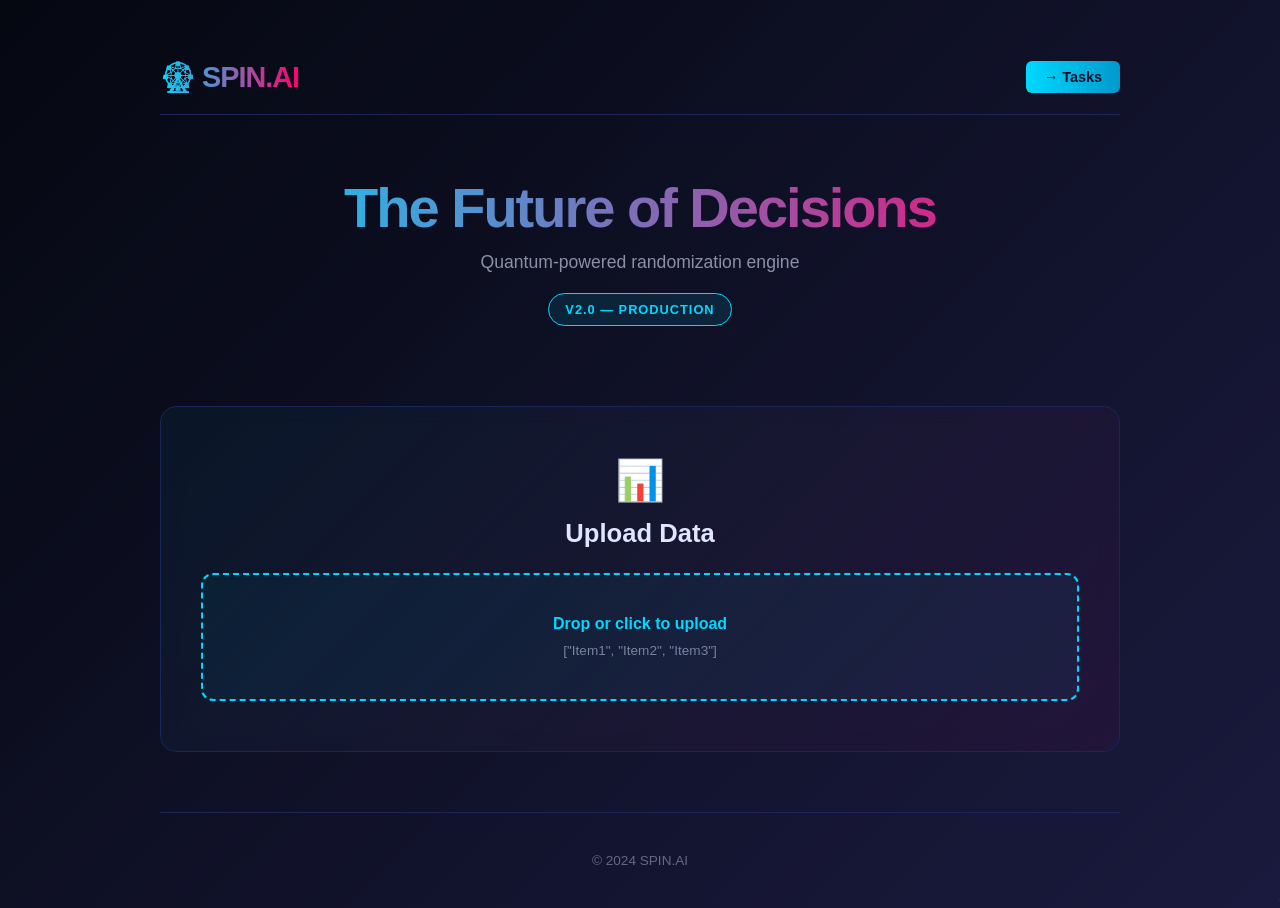
==== commit e04e0692: "✨ Redesign with premium techbro aesthetic - neon, dark mode, modern UI" ====
--- a/index.html
+++ b/index.html
@@ -3,36 +3,63 @@
 <head>
     <meta charset="UTF-8">
     <meta name="viewport" content="width=device-width, initial-scale=1.0">
-    <title>Spinning Wheel Generator</title>
+    <title>SPIN.AI - Decision Engine</title>
     <link rel="stylesheet" href="style.css">
 </head>
 <body>
+    <div class="stars"></div>
     <div class="container">
-        <h1>🎡 Spinning Wheel</h1>
-        
+        <nav class="navbar">
+            <div class="nav-brand">🎡 SPIN.AI</div>
+            <div class="nav-links">
+                <a href="todo-index.html" class="nav-btn">→ Tasks</a>
+            </div>
+        </nav>
+
+        <section class="hero">
+            <h1>The Future of Decisions</h1>
+            <p>Quantum-powered randomization engine</p>
+            <div class="badge">v2.0 — Production</div>
+        </section>
+
         <div class="upload-section">
-            <div class="upload-box">
-                <input type="file" id="jsonInput" accept=".json" />
-                <label for="jsonInput" class="upload-label">
-                    <span>📤 Upload JSON</span>
-                    <small>["Person1", "Person2", "Person3"]</small>
-                </label>
+            <div class="upload-card">
+                <div class="icon">📊</div>
+                <h2>Upload Data</h2>
+                <div class="upload-box">
+                    <input type="file" id="jsonInput" accept=".json" />
+                    <label for="jsonInput">
+                        <div class="upload-text">Drop or click to upload</div>
+                        <small>["Item1", "Item2", "Item3"]</small>
+                    </label>
+                </div>
+                <div id="errorMessage" class="error-message"></div>
             </div>
-            <div id="errorMessage" class="error-message"></div>
         </div>
 
-        <div class="wheel-container">
-            <canvas id="wheelCanvas" width="500" height="500"></canvas>
-            <button id="spinButton" class="spin-button" disabled>SPIN!</button>
+        <div id="wheelSection" class="wheel-section" style="display: none;">
+            <div class="wheel-container">
+                <div class="wheel-wrapper">
+                    <canvas id="wheelCanvas" width="500" height="500"></canvas>
+                    <div class="glow"></div>
+                </div>
+                <button id="spinButton" class="spin-btn">
+                    <span>SPIN</span>
+                </button>
+            </div>
+
+            <div class="result-box">
+                <div id="result" class="result">Ready...</div>
+                <div class="stats">
+                    <div class="stat"><span id="itemCount">0</span> Items</div>
+                    <div class="stat"><span id="spinCount">0</span> Spins</div>
+                </div>
+            </div>
         </div>
 
-        <div class="result-section">
-            <div id="result" class="result">Upload a JSON file and spin!</div>
-        </div>
-
-        <div class="links">
-            <a href="todo-index.html">📝 To-Do List</a>
-        </div>
+        <footer class="footer">
+            <p>© 2024 SPIN.AI</p>
+        </footer>
     </div>
 
     <script src="script.js"></script>
--- a/style.css
+++ b/style.css
@@ -1,3 +1,13 @@
+:root {
+    --primary: #00d9ff;
+    --accent: #ff006e;
+    --success: #00ff88;
+    --dark: #0a0e27;
+    --darker: #050811;
+    --text: #e0e6ff;
+    --border: #1a2558;
+}
+
 * {
     margin: 0;
     padding: 0;
@@ -5,79 +15,203 @@
 }
 
 body {
-    font-family: 'Segoe UI', Tahoma, Geneva, Verdana, sans-serif;
-    background: linear-gradient(135deg, #667eea 0%, #764ba2 100%);
-    min-height: 100vh;
-    display: flex;
-    justify-content: center;
+    font-family: -apple-system, BlinkMacSystemFont, 'Segoe UI', 'Inter', sans-serif;
+    background: linear-gradient(135deg, var(--darker) 0%, #1a1a3e 100%);
+    color: var(--text);
+    overflow-x: hidden;
+    position: relative;
+}
+
+.stars {
+    position: fixed;
+    top: 0;
+    left: 0;
+    width: 100%;
+    height: 100%;
+    pointer-events: none;
+    opacity: 0.5;
+}
+
+.stars::before {
+    content: '';
+    position: absolute;
+    width: 100%;
+    height: 100%;
+    background-image: radial-gradient(2px 2px at 20% 30%, var(--primary), rgba(0, 217, 255, 0)),
+                      radial-gradient(2px 2px at 60% 70%, var(--accent), rgba(255, 0, 110, 0)),
+                      radial-gradient(1px 1px at 50% 50%, var(--success), rgba(0, 255, 136, 0));
+    background-size: 200% 200%;
+    animation: twinkle 3s ease-in-out infinite;
+}
+
+@keyframes twinkle {
+    0%, 100% { opacity: 0.3; }
+    50% { opacity: 1; }
+}
+
+.container {
+    max-width: 1000px;
+    margin: 0 auto;
+    padding: 40px 20px;
+    position: relative;
+    z-index: 1;
+}
+
+.navbar {
+    display: flex;
+    justify-content: space-between;
     align-items: center;
-    padding: 20px;
-}
-
-.container {
-    background: white;
+    padding: 20px 0;
+    margin-bottom: 60px;
+    border-bottom: 1px solid var(--border);
+}
+
+.nav-brand {
+    font-size: 1.8em;
+    font-weight: 900;
+    background: linear-gradient(90deg, var(--primary), var(--accent));
+    -webkit-background-clip: text;
+    -webkit-text-fill-color: transparent;
+    background-clip: text;
+    letter-spacing: -1px;
+}
+
+.nav-links {
+    display: flex;
+    gap: 20px;
+}
+
+.nav-btn {
+    background: linear-gradient(90deg, var(--primary), #0099cc);
+    color: var(--dark);
+    padding: 8px 18px;
+    border-radius: 6px;
+    text-decoration: none;
+    font-weight: 700;
+    font-size: 0.9em;
+    transition: all 0.3s ease;
+    border: none;
+    cursor: pointer;
+}
+
+.nav-btn:hover {
+    transform: translateY(-2px);
+    box-shadow: 0 8px 24px rgba(0, 217, 255, 0.3);
+}
+
+.hero {
+    text-align: center;
+    margin-bottom: 80px;
+}
+
+.hero h1 {
+    font-size: 3.5em;
+    font-weight: 900;
+    margin-bottom: 12px;
+    background: linear-gradient(90deg, var(--primary), var(--accent), var(--primary));
+    background-size: 200% auto;
+    -webkit-background-clip: text;
+    -webkit-text-fill-color: transparent;
+    background-clip: text;
+    animation: gradientFlow 3s ease infinite;
+    letter-spacing: -2px;
+}
+
+@keyframes gradientFlow {
+    0% { background-position: 0% center; }
+    50% { background-position: 100% center; }
+    100% { background-position: 0% center; }
+}
+
+.hero p {
+    font-size: 1.1em;
+    color: rgba(224, 230, 255, 0.6);
+    margin-bottom: 20px;
+    font-weight: 300;
+}
+
+.badge {
+    display: inline-block;
+    background: rgba(0, 217, 255, 0.1);
+    border: 1px solid var(--primary);
+    padding: 8px 16px;
     border-radius: 20px;
+    font-size: 0.8em;
+    font-weight: 700;
+    color: var(--primary);
+    letter-spacing: 1px;
+    text-transform: uppercase;
+}
+
+.upload-section {
+    margin-bottom: 60px;
+}
+
+.upload-card {
+    background: linear-gradient(135deg, rgba(0, 217, 255, 0.05), rgba(255, 0, 110, 0.05));
+    border: 1px solid var(--border);
+    border-radius: 16px;
+    padding: 50px 40px;
+    text-align: center;
+    backdrop-filter: blur(10px);
+    transition: all 0.3s ease;
+}
+
+.upload-card:hover {
+    border-color: var(--primary);
+    box-shadow: 0 0 30px rgba(0, 217, 255, 0.2);
+}
+
+.icon {
+    font-size: 2.5em;
+    margin-bottom: 15px;
+}
+
+.upload-card h2 {
+    font-size: 1.6em;
+    margin-bottom: 25px;
+    font-weight: 700;
+}
+
+.upload-box {
+    border: 2px dashed var(--primary);
+    border-radius: 12px;
     padding: 40px;
-    max-width: 800px;
-    width: 100%;
-    box-shadow: 0 20px 60px rgba(0, 0, 0, 0.3);
-}
-
-h1 {
-    text-align: center;
-    color: #333;
-    margin-bottom: 30px;
-    font-size: 2.5em;
-}
-
-.upload-section {
-    margin-bottom: 40px;
-}
-
-.upload-box {
-    border: 3px dashed #667eea;
-    border-radius: 10px;
-    padding: 30px;
-    text-align: center;
     cursor: pointer;
     transition: all 0.3s ease;
-    background-color: #f8f9ff;
+    background: rgba(0, 217, 255, 0.05);
 }
 
 .upload-box:hover {
-    border-color: #764ba2;
-    background-color: #f0f2ff;
-    transform: scale(1.02);
+    background: rgba(0, 217, 255, 0.1);
+    border-color: var(--accent);
 }
 
 #jsonInput {
     display: none;
 }
 
-.upload-label {
+.upload-box label {
     cursor: pointer;
     display: block;
 }
 
-.upload-label span {
-    font-size: 1.3em;
-    font-weight: bold;
-    color: #667eea;
-    display: block;
-    margin-bottom: 10px;
-}
-
-.upload-label small {
-    color: #999;
-    font-size: 0.9em;
-    display: block;
+.upload-text {
+    font-size: 1em;
+    font-weight: 600;
+    color: var(--primary);
+    margin-bottom: 8px;
+}
+
+.upload-box small {
+    color: rgba(224, 230, 255, 0.5);
+    font-size: 0.85em;
 }
 
 .error-message {
-    color: #e74c3c;
-    text-align: center;
-    margin-top: 10px;
-    font-weight: bold;
+    color: var(--accent);
+    margin-top: 15px;
+    font-weight: 600;
     display: none;
 }
 
@@ -85,98 +219,180 @@
     display: block;
 }
 
+.wheel-section {
+    animation: fadeIn 0.5s ease;
+}
+
+@keyframes fadeIn {
+    from { opacity: 0; }
+    to { opacity: 1; }
+}
+
 .wheel-container {
     display: flex;
     flex-direction: column;
     align-items: center;
-    margin: 40px 0;
+    margin-bottom: 50px;
+}
+
+.wheel-wrapper {
+    position: relative;
+    margin-bottom: 30px;
+}
+
+.glow {
+    position: absolute;
+    inset: -50px;
+    background: radial-gradient(circle, rgba(0, 217, 255, 0.2) 0%, transparent 70%);
+    filter: blur(40px);
+    animation: pulse 3s ease-in-out infinite;
+    pointer-events: none;
+}
+
+@keyframes pulse {
+    0%, 100% { opacity: 0.5; }
+    50% { opacity: 1; }
 }
 
 #wheelCanvas {
+    position: relative;
+    z-index: 1;
     max-width: 100%;
     height: auto;
-    filter: drop-shadow(0 10px 30px rgba(0, 0, 0, 0.2));
-    margin-bottom: 30px;
-}
-
-.spin-button {
-    background: linear-gradient(135deg, #667eea 0%, #764ba2 100%);
-    color: white;
-    border: none;
-    padding: 15px 50px;
-    font-size: 1.3em;
-    font-weight: bold;
-    border-radius: 50px;
+    filter: drop-shadow(0 0 40px rgba(0, 217, 255, 0.3));
+    border-radius: 50%;
+}
+
+.spin-btn {
+    background: linear-gradient(90deg, var(--primary), #0099cc);
+    color: var(--dark);
+    border: 2px solid var(--primary);
+    padding: 14px 50px;
+    font-size: 1em;
+    font-weight: 900;
+    border-radius: 8px;
     cursor: pointer;
     transition: all 0.3s ease;
-    box-shadow: 0 10px 20px rgba(102, 126, 234, 0.4);
-}
-
-.spin-button:hover:not(:disabled) {
-    transform: scale(1.05);
-    box-shadow: 0 15px 30px rgba(102, 126, 234, 0.6);
-}
-
-.spin-button:disabled {
+    text-transform: uppercase;
+    letter-spacing: 1px;
+    position: relative;
+    overflow: hidden;
+}
+
+.spin-btn::before {
+    content: '';
+    position: absolute;
+    top: 0;
+    left: -100%;
+    width: 100%;
+    height: 100%;
+    background: linear-gradient(90deg, transparent, rgba(255, 255, 255, 0.3), transparent);
+    animation: shimmer 2s infinite;
+}
+
+@keyframes shimmer {
+    0% { left: -100%; }
+    100% { left: 100%; }
+}
+
+.spin-btn:hover:not(:disabled) {
+    transform: translateY(-3px);
+    box-shadow: 0 16px 40px rgba(0, 217, 255, 0.4);
+    border-color: var(--accent);
+}
+
+.spin-btn:disabled {
     opacity: 0.5;
     cursor: not-allowed;
 }
 
-.result-section {
+.result-box {
     text-align: center;
-    margin-bottom: 30px;
+    margin-top: 40px;
 }
 
 .result {
-    background: linear-gradient(135deg, #667eea 0%, #764ba2 100%);
-    color: white;
-    padding: 20px;
-    border-radius: 10px;
-    font-size: 1.3em;
-    font-weight: bold;
-    min-height: 60px;
+    background: linear-gradient(135deg, rgba(0, 217, 255, 0.15), rgba(255, 0, 110, 0.15));
+    border: 1px solid var(--border);
+    color: var(--primary);
+    padding: 30px;
+    border-radius: 12px;
+    font-size: 1.4em;
+    font-weight: 700;
+    min-height: 70px;
     display: flex;
     align-items: center;
     justify-content: center;
-}
-
-.links {
+    backdrop-filter: blur(10px);
+}
+
+.stats {
+    display: flex;
+    justify-content: center;
+    gap: 40px;
+    margin-top: 25px;
+}
+
+.stat {
+    font-size: 0.9em;
+    color: rgba(224, 230, 255, 0.7);
+}
+
+.stat span {
+    display: block;
+    font-size: 1.8em;
+    font-weight: 900;
+    color: var(--primary);
+    margin-bottom: 5px;
+}
+
+.footer {
     text-align: center;
-    padding-top: 20px;
-    border-top: 2px solid #f0f0f0;
-}
-
-.links a {
-    display: inline-block;
-    background: linear-gradient(135deg, #667eea 0%, #764ba2 100%);
-    color: white;
-    padding: 10px 20px;
-    border-radius: 8px;
-    text-decoration: none;
-    font-weight: bold;
-    transition: transform 0.3s ease;
-}
-
-.links a:hover {
-    transform: translateY(-2px);
-}
-
-@media (max-width: 600px) {
-    .container {
+    padding-top: 40px;
+    margin-top: 60px;
+    border-top: 1px solid var(--border);
+    color: rgba(224, 230, 255, 0.4);
+    font-size: 0.85em;
+}
+
+@media (max-width: 768px) {
+    .hero h1 {
+        font-size: 2.2em;
+    }
+
+    .upload-card {
+        padding: 30px;
+    }
+
+    .upload-box {
+        padding: 25px;
+    }
+
+    .spin-btn {
+        padding: 12px 35px;
+        font-size: 0.9em;
+    }
+
+    .stats {
+        gap: 25px;
+    }
+}
+
+@media (max-width: 480px) {
+    .hero h1 {
+        font-size: 1.8em;
+    }
+
+    .upload-card {
         padding: 20px;
     }
 
-    h1 {
-        font-size: 1.8em;
-    }
-
-    #wheelCanvas {
-        width: 100%;
-        height: auto;
-    }
-
-    .spin-button {
-        padding: 12px 40px;
+    .upload-box {
+        padding: 20px;
+    }
+
+    .result {
         font-size: 1.1em;
+        padding: 20px;
     }
 }
